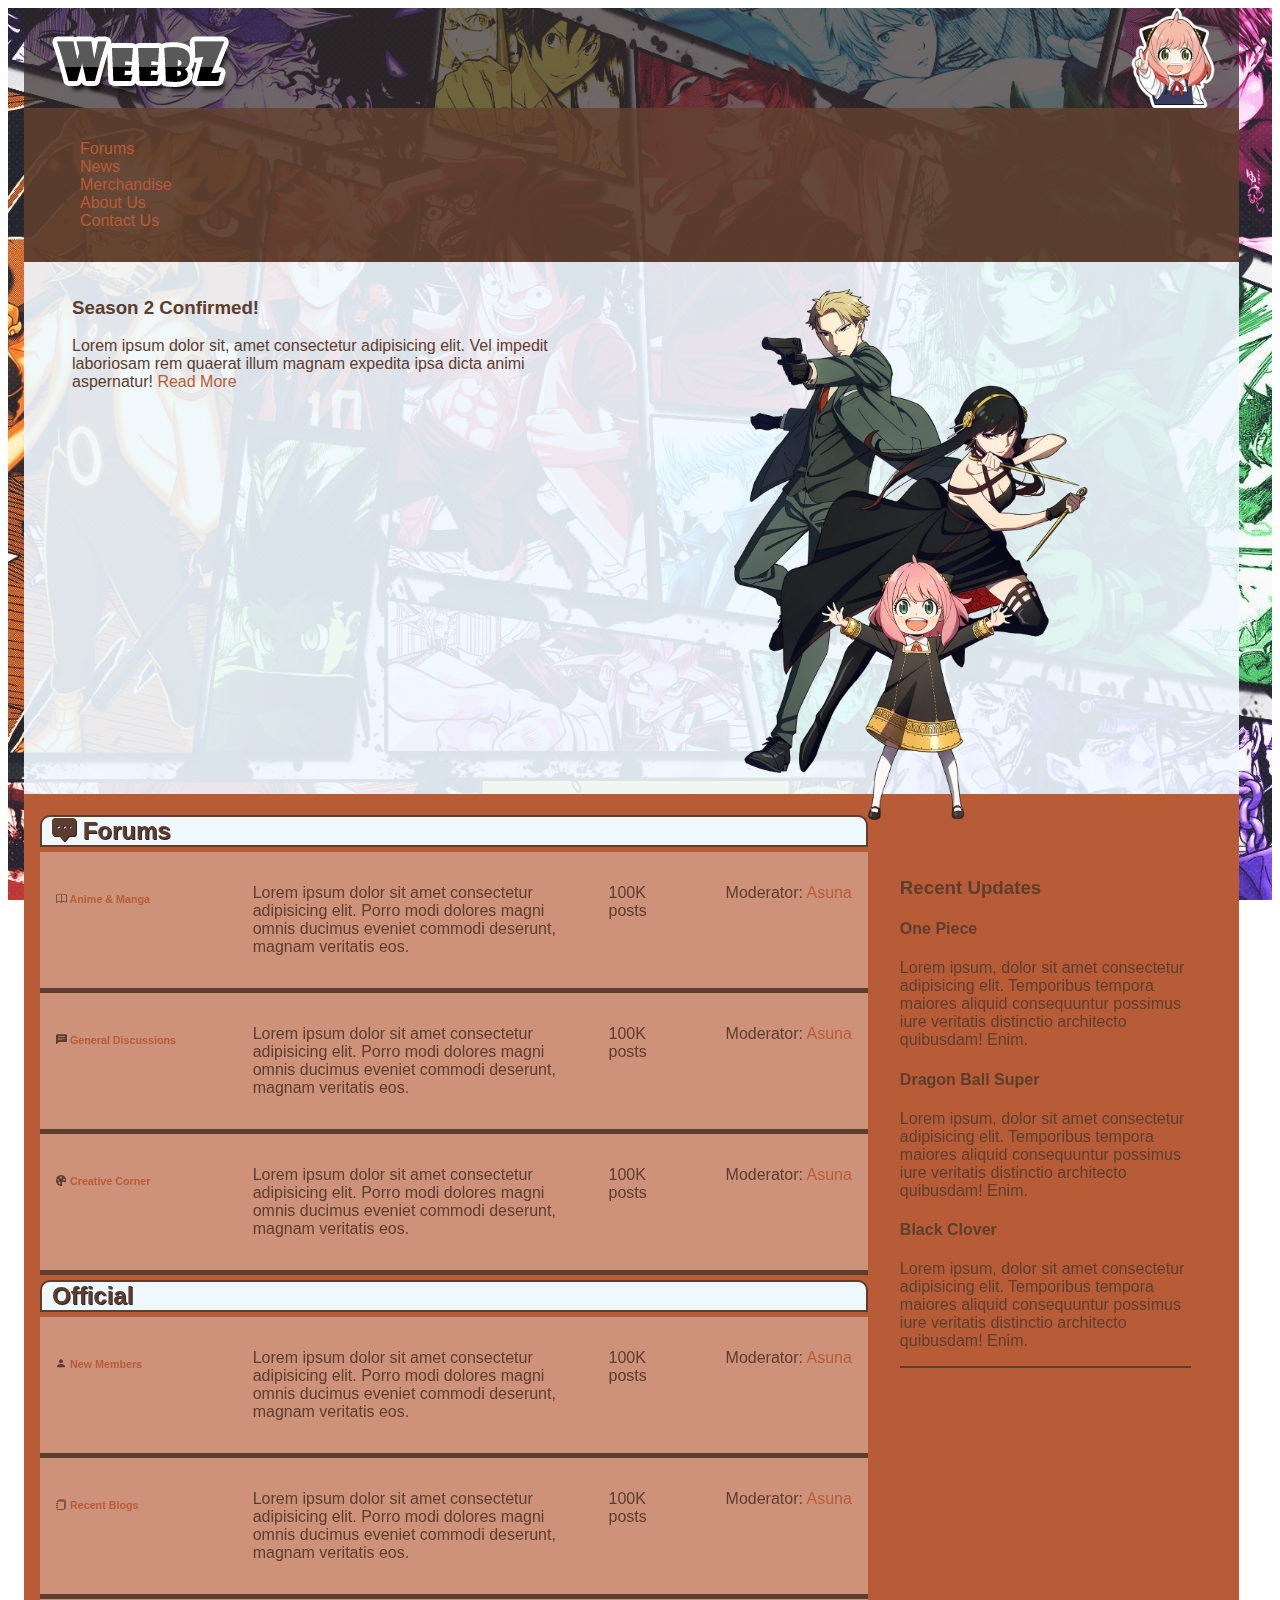
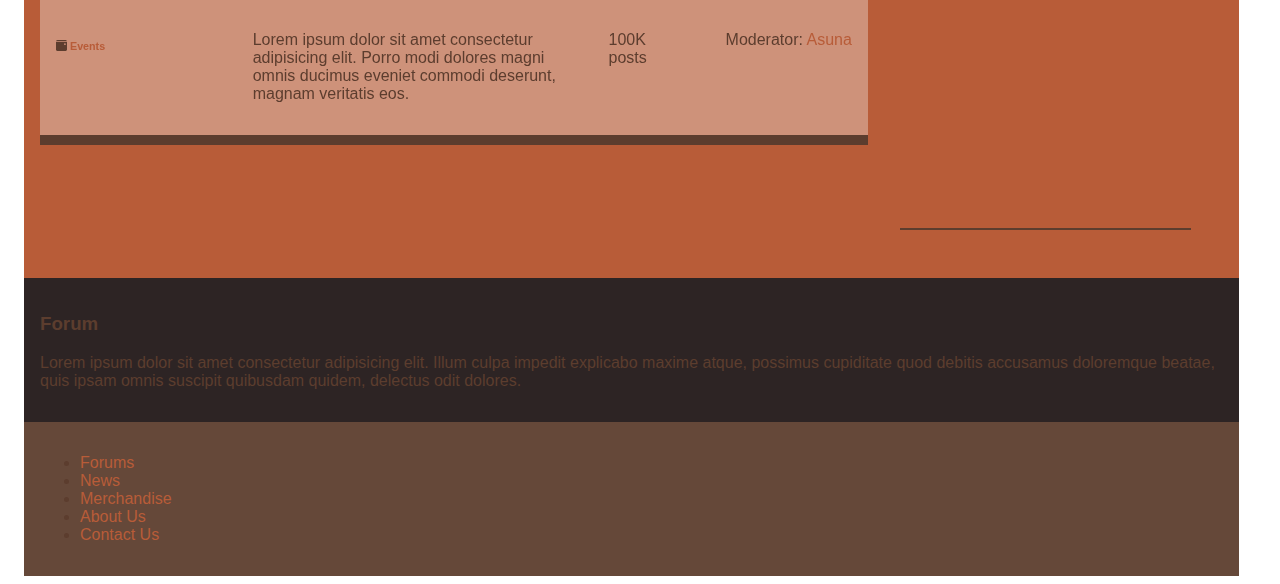
==== index.html @ 16f3bc8b "Added files for project e-magazine" ====
<!DOCTYPE html>
<html lang="en">
  <head>
    <title>Weebz</title>
    <!-- Required meta tags -->
    <meta charset="utf-8" />
    <meta
      name="viewport"
      content="width=device-width, initial-scale=1, shrink-to-fit=no"
    />

    <link rel="stylesheet" href="style.css" />
    <!-- Bootstrap CSS v5.2.0-beta1 -->
    <link
      rel="stylesheet"
      href="https://cdn.jsdelivr.net/npm/bootstrap-icons@1.9.1/font/bootstrap-icons.css"
    />
    <link
      rel="stylesheet"
      href="https://cdn.jsdelivr.net/npm/bootstrap@5.2.0/dist/css/bootstrap.min.css"
      integrity="sha384-gH2yIJqKdNHPEq0n4Mqa/HGKIhSkIHeL5AyhkYV8i59U5AR6csBvApHHNl/vI1Bx"
      crossorigin="anonymous"
    />
  </head>

  <body>
    <div class="f_bg">
      <div class="container">
        <header>
          <img src="images/weebz.png" alt="" />
          <img src="images/anya.png" alt="" id="anya" />
        </header>
        <nav>
          <ul class="list-inline">
            <li class="list-inline-item"><a href="#">Forums</a></li>
            <li class="list-inline-item"><a href="#">News</a></li>
            <li class="list-inline-item"><a href="#">Merchandise</a></li>
            <li class="list-inline-item"><a href="#">About Us</a></li>
            <li class="list-inline-item"><a href="#">Contact Us</a></li>
          </ul>
        </nav>
        <!-- main featured section -->
        <div class="featured">
          <div class="f_blob">
            <h3>Season 2 Confirmed!</h3>
            <p>
              Lorem ipsum dolor sit, amet consectetur adipisicing elit. Vel
              impedit laboriosam rem quaerat illum magnam expedita ipsa dicta
              animi aspernatur! <a href="#">Read More</a>
            </p>
            <iframe
              width="560"
              height="315"
              src="https://www.youtube.com/embed/-kHsAMkJkQE"
              title="SPY x FAMILY Part 2 - Official Trailer"
              frameborder="0"
              allow="accelerometer; autoplay; clipboard-write; encrypted-media; gyroscope; picture-in-picture"
              allowfullscreen
            ></iframe>
          </div>
          <img src="images/spx.png" alt="" />
        </div>
        <div class="content content_f container-fluid">
          <article>
            <div class="c_panel">
              <h2><i class="bi bi-chat-square-dots-fill"></i> Forums</h2>
              <!-- For every posts in content (will be called multiple times)-->
              <div class="c_post">
                <h6>
                  <a href="#"><i class="bi bi-book"></i> Anime & Manga</a>
                </h6>
                <p>
                  Lorem ipsum dolor sit amet consectetur adipisicing elit. Porro
                  modi dolores magni omnis ducimus eveniet commodi deserunt,
                  magnam veritatis eos.
                </p>
                <p>100K posts</p>
                <p>Moderator: <a href="#"> Asuna</a></p>
              </div>
              <div class="c_post">
                <h6>
                  <a href="#"
                    ><i class="bi bi-chat-left-text-fill"></i> General
                    Discussions</a
                  >
                </h6>
                <p>
                  Lorem ipsum dolor sit amet consectetur adipisicing elit. Porro
                  modi dolores magni omnis ducimus eveniet commodi deserunt,
                  magnam veritatis eos.
                </p>
                <p>100K posts</p>
                <p>Moderator: <a href="#"> Asuna</a></p>
              </div>
              <div class="c_post">
                <h6>
                  <a href="#"
                    ><i class="bi bi-palette-fill"></i> Creative Corner</a
                  >
                </h6>
                <p>
                  Lorem ipsum dolor sit amet consectetur adipisicing elit. Porro
                  modi dolores magni omnis ducimus eveniet commodi deserunt,
                  magnam veritatis eos.
                </p>
                <p>100K posts</p>
                <p>Moderator: <a href="#"> Asuna</a></p>
              </div>
              <h2>Official</h2>
              <div class="c_post">
                <h6>
                  <a href="#"><i class="bi bi-person-fill"></i> New Members</a>
                </h6>
                <p>
                  Lorem ipsum dolor sit amet consectetur adipisicing elit. Porro
                  modi dolores magni omnis ducimus eveniet commodi deserunt,
                  magnam veritatis eos.
                </p>
                <p>100K posts</p>
                <p>Moderator: <a href="#"> Asuna</a></p>
              </div>
              <div class="c_post">
                <h6>
                  <a href="#"><i class="bi bi-journals"></i> Recent Blogs</a>
                </h6>
                <p>
                  Lorem ipsum dolor sit amet consectetur adipisicing elit. Porro
                  modi dolores magni omnis ducimus eveniet commodi deserunt,
                  magnam veritatis eos.
                </p>
                <p>100K posts</p>
                <p>Moderator: <a href="#"> Asuna</a></p>
              </div>
              <div class="c_post">
                <h6>
                  <a href="#"
                    ><i class="bi bi-calendar3-event-fill"></i> Events</a
                  >
                </h6>
                <p>
                  Lorem ipsum dolor sit amet consectetur adipisicing elit. Porro
                  modi dolores magni omnis ducimus eveniet commodi deserunt,
                  magnam veritatis eos.
                </p>
                <p>100K posts</p>
                <p>Moderator: <a href="#"> Asuna</a></p>
              </div>
              <!-- end of post -->
              <!-- *************************************************************** -->
            </div>
          </article>

          <aside>
            <!-- start of side posts -->
            <div class="s_post">
              <h3>Recent Updates</h3>
              <h4>One Piece</h4>
              <p>
                Lorem ipsum, dolor sit amet consectetur adipisicing elit.
                Temporibus tempora maiores aliquid consequuntur possimus iure
                veritatis distinctio architecto quibusdam! Enim.
              </p>
              <h4>Dragon Ball Super</h4>
              <p>
                Lorem ipsum, dolor sit amet consectetur adipisicing elit.
                Temporibus tempora maiores aliquid consequuntur possimus iure
                veritatis distinctio architecto quibusdam! Enim.
              </p>
              <h4>Black Clover</h4>
              <p>
                Lorem ipsum, dolor sit amet consectetur adipisicing elit.
                Temporibus tempora maiores aliquid consequuntur possimus iure
                veritatis distinctio architecto quibusdam! Enim.
              </p>
            </div>
            <div class="s_post">
              <iframe
                width="320"
                height="440"
                src="https://www.youtube.com/embed/xs-t6lGMdXU"
                title="Dragon Ball Super: Super Hero - Official Final Trailer (English Sub CC)"
                frameborder="0"
                allow="accelerometer; autoplay; clipboard-write; encrypted-media; gyroscope; picture-in-picture"
                allowfullscreen
              ></iframe>
            </div>
            <!-- end of side posts -->
          </aside>
        </div>
        <!-- end of main content -->
        <footer>
          <h3>Forum</h3>
          <p>
            Lorem ipsum dolor sit amet consectetur adipisicing elit. Illum culpa
            impedit explicabo maxime atque, possimus cupiditate quod debitis
            accusamus doloremque beatae, quis ipsam omnis suscipit quibusdam
            quidem, delectus odit dolores.
          </p>
        </footer>
        <nav>
          <ul class="list-inline">
            <li class="list-inline-item"><a href="#">Forums</a></li>
            <li class="list-inline-item"><a href="#">News</a></li>
            <li class="list-inline-item"><a href="#">Merchandise</a></li>
            <li class="list-inline-item"><a href="#">About Us</a></li>
            <li class="list-inline-item"><a href="#">Contact Us</a></li>
          </ul>
        </nav>
      </div>

      <!-- Bootstrap JavaScript Libraries -->
      <script
        src="https://cdn.jsdelivr.net/npm/@popperjs/core@2.11.5/dist/umd/popper.min.js"
        integrity="sha384-Xe+8cL9oJa6tN/veChSP7q+mnSPaj5Bcu9mPX5F5xIGE0DVittaqT5lorf0EI7Vk"
        crossorigin="anonymous"
      ></script>

      <script
        src="https://cdn.jsdelivr.net/npm/bootstrap@5.2.0/dist/js/bootstrap.min.js"
        integrity="sha384-ODmDIVzN+pFdexxHEHFBQH3/9/vQ9uori45z4JjnFsRydbmQbmL5t1tQ0culUzyK"
        crossorigin="anonymous"
      ></script>
    </div>
  </body>
</html>
---- style.css ----
* {
  font-family: "Segoe UI", Tahoma, Geneva, Verdana, sans-serif;
  color: #5c3d2e;
}
.f_bg {
  background-image: url(images/shounen.jpg);
  background-repeat: no-repeat;
  background-size: cover;
  background-attachment: fixed;
  display: grid;
  grid-template-columns: auto 1fr 5%;
}
.container {
  grid-column: 2/3;
  height: 100%;
  width: auto;
  margin: 0 1em;
}

header {
  background-color: #2d2424af;
  padding: 0 1em;
  display: flex;
  flex-direction: row;
  justify-content: space-between;
}
#anya {
  height: 100px;
  width: 100px;
}
nav {
  background-color: #5c3d2ef1;
  padding: 1em;
  justify-content: center;
}

.content {
  background-color: #b85c38;
  display: grid;
}
/* center container styling for featured page */
.featured {
  height: 500px;
  display: grid;
  grid-template-columns: 50% 1fr;
  padding: 1em;
  background-color: rgba(240, 248, 255, 0.9);
}
.featured > img {
  height: 550px;
  width: auto;
  padding: 0 6em;
}
.f_blob {
  padding: 0 2em;
}
.content_f {
  grid-template-columns: 70% 1fr;
  padding: 1em;
}
.c_panel {
  display: grid;
  border-bottom: 5px solid #5c3d2e;
}

.c_panel > h2 {
  background-color: aliceblue;
  padding: 0 10px;
  text-shadow: 1px 1px #2d2424;
  margin: 5px 0;
  border: 2px solid;
  border-radius: 10px 10px 0 0;
}

.c_post {
  background-color: rgba(247, 247, 247, 0.349);
  display: grid;
  grid-template-columns: 20% 40% 10% auto;
  justify-content: space-between;
  padding: 1em;
  border-bottom: 5px solid #5c3d2e;
}
a:link {
  text-decoration: none;
  color: #b85c38;
}
a:active {
  text-decoration: none;
  color: #b85c38;
}
a:hover {
  text-decoration: none;
  color: #b85c38;
}
a:visited {
  text-decoration: none;
  color: #b85c38;
}

aside {
  padding: 2em;
  display: grid;
}
.s_post {
  padding-top: 1em;
  border-bottom: 2px solid;
  overflow: auto;
}
footer {
  background-color: #2d2424;
  padding: 1em;
  color: white;
}
/* page1 specific */
.p_sort {
  padding: 5px;
  background-color: rgba(240, 255, 255, 0.87);
  height: 40px;
}
.content_n {
  grid-template-columns: 70% 1fr;
  padding: 1em;
  grid-template-rows: repeat(5, auto);
  display: grid;
  grid-auto-flow: row;
}
.n_post {
  grid-template-columns: 20% auto;
  grid-template-rows: repeat(2, auto);
  display: grid;
  grid-row: auto;
  padding: 1em;
  border-top: 2px solid;

  justify-items: flex-start;
}
.n_post > h4 {
  grid-column: 2/5;
}
.n_post > img {
  height: 100px;
  width: 100px;
  margin: 0 1em;
  grid-row: 1/3;
}
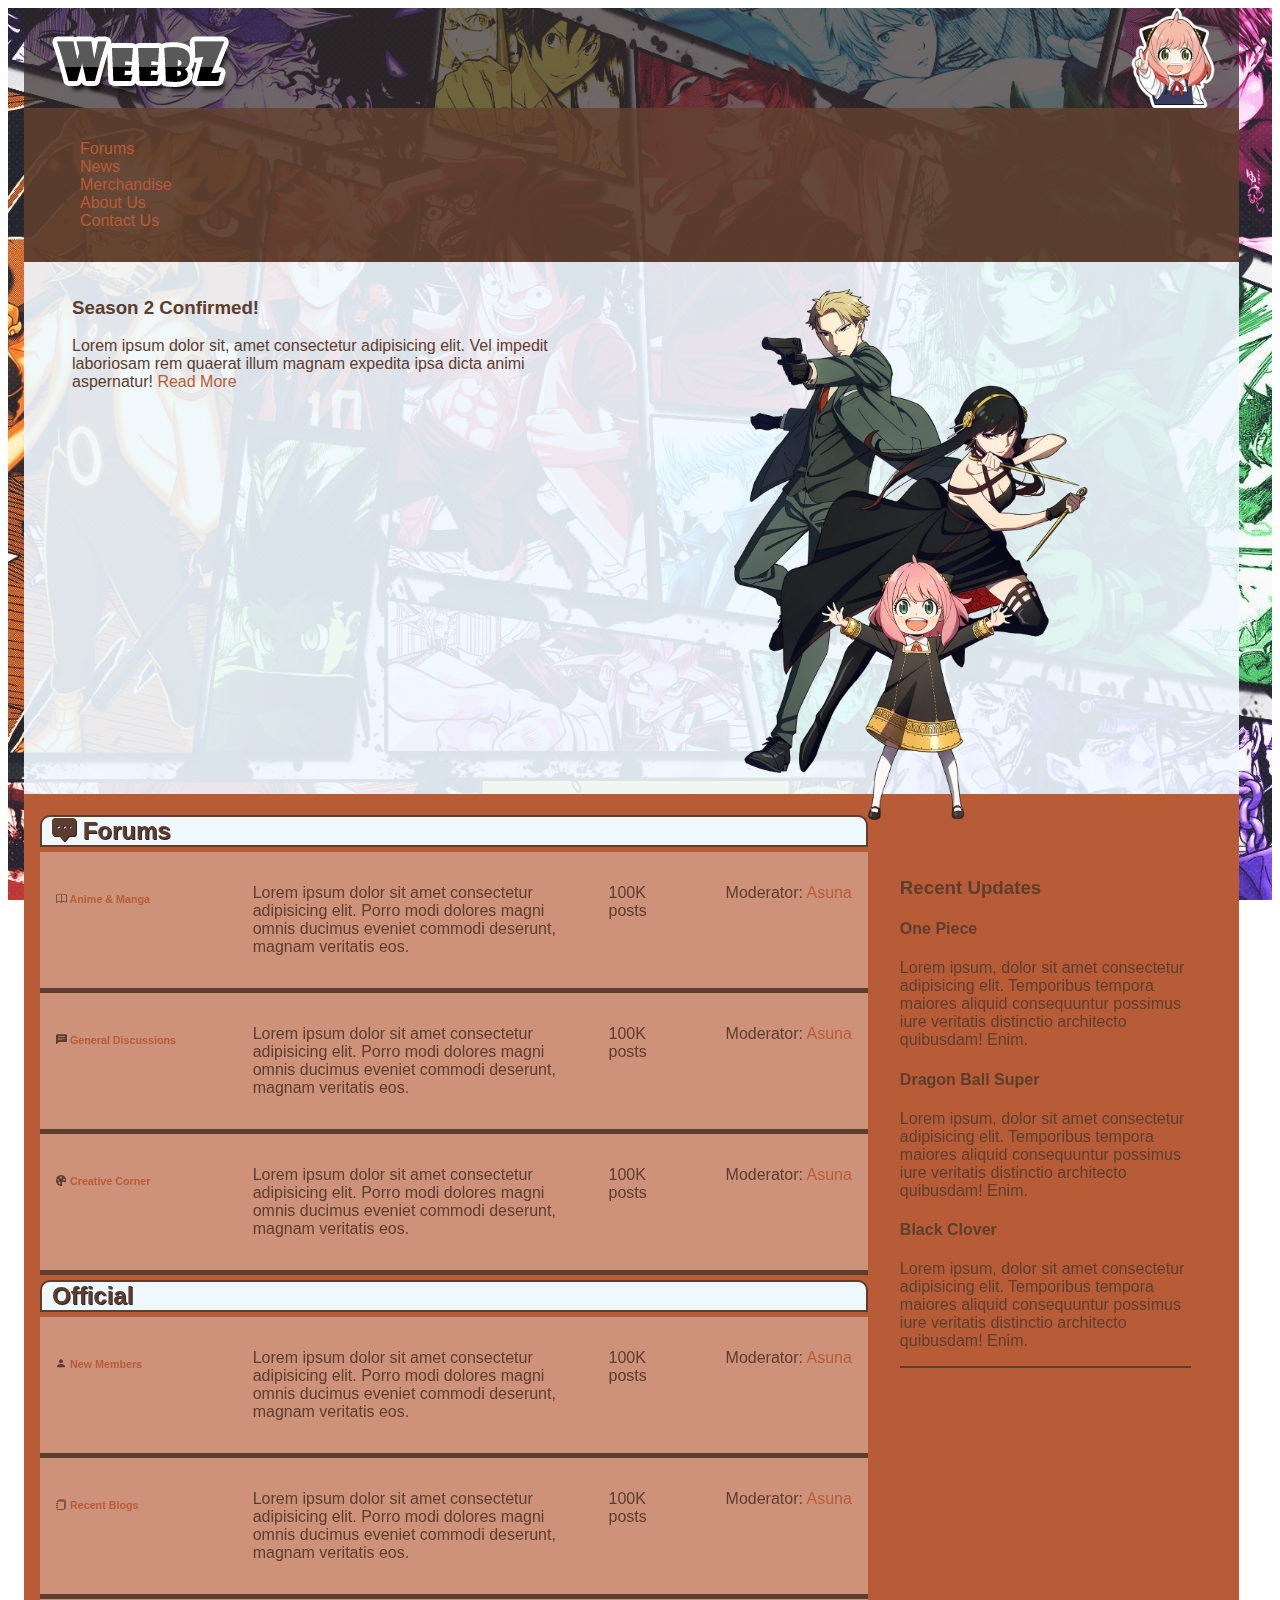
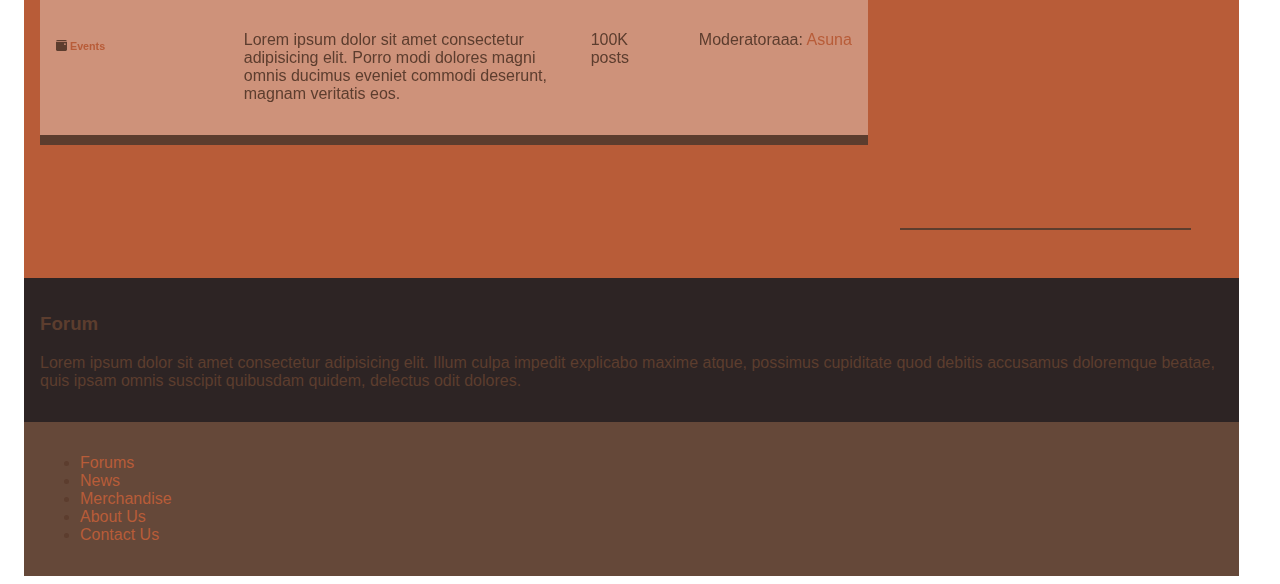
==== commit ce44e8b9: "git" ====
--- a/index.html
+++ b/index.html
@@ -143,7 +143,7 @@
                   magnam veritatis eos.
                 </p>
                 <p>100K posts</p>
-                <p>Moderator: <a href="#"> Asuna</a></p>
+                <p>Moderatoraaa: <a href="#"> Asuna</a></p>
               </div>
               <!-- end of post -->
               <!-- *************************************************************** -->
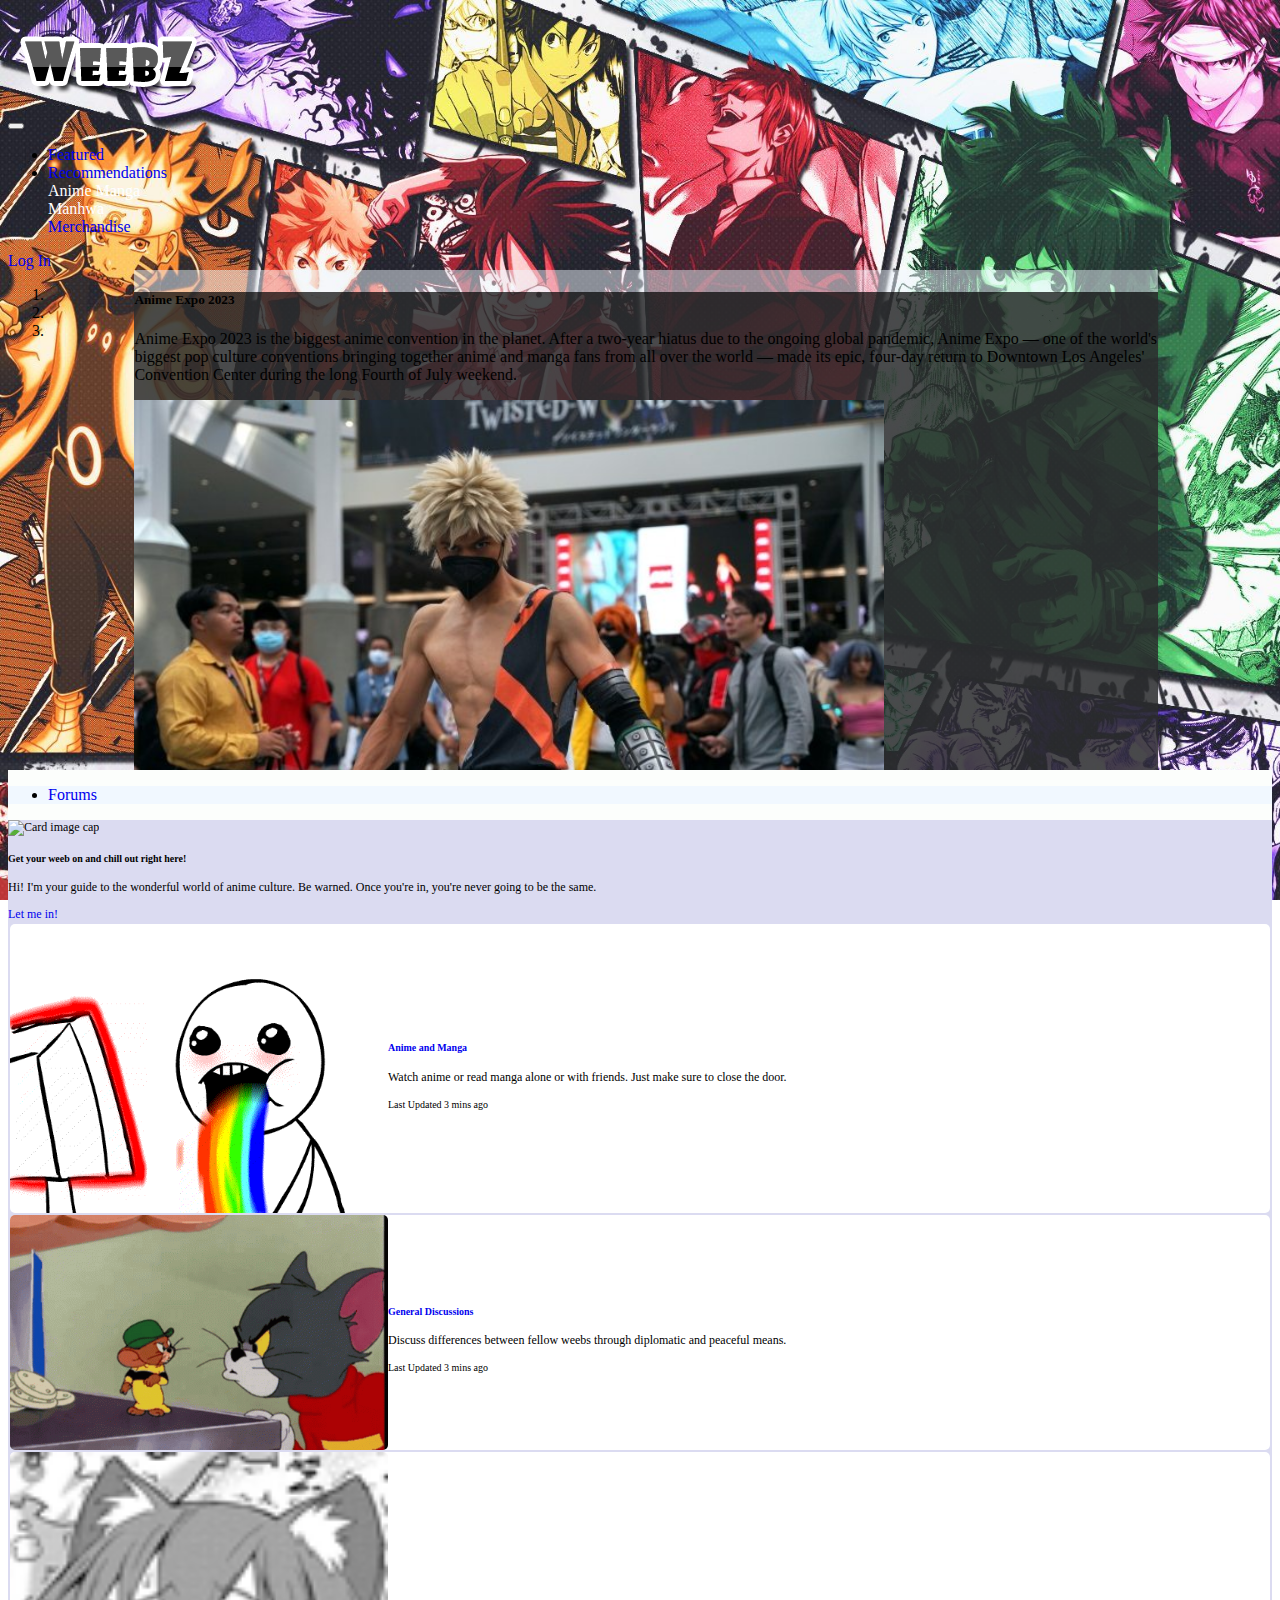
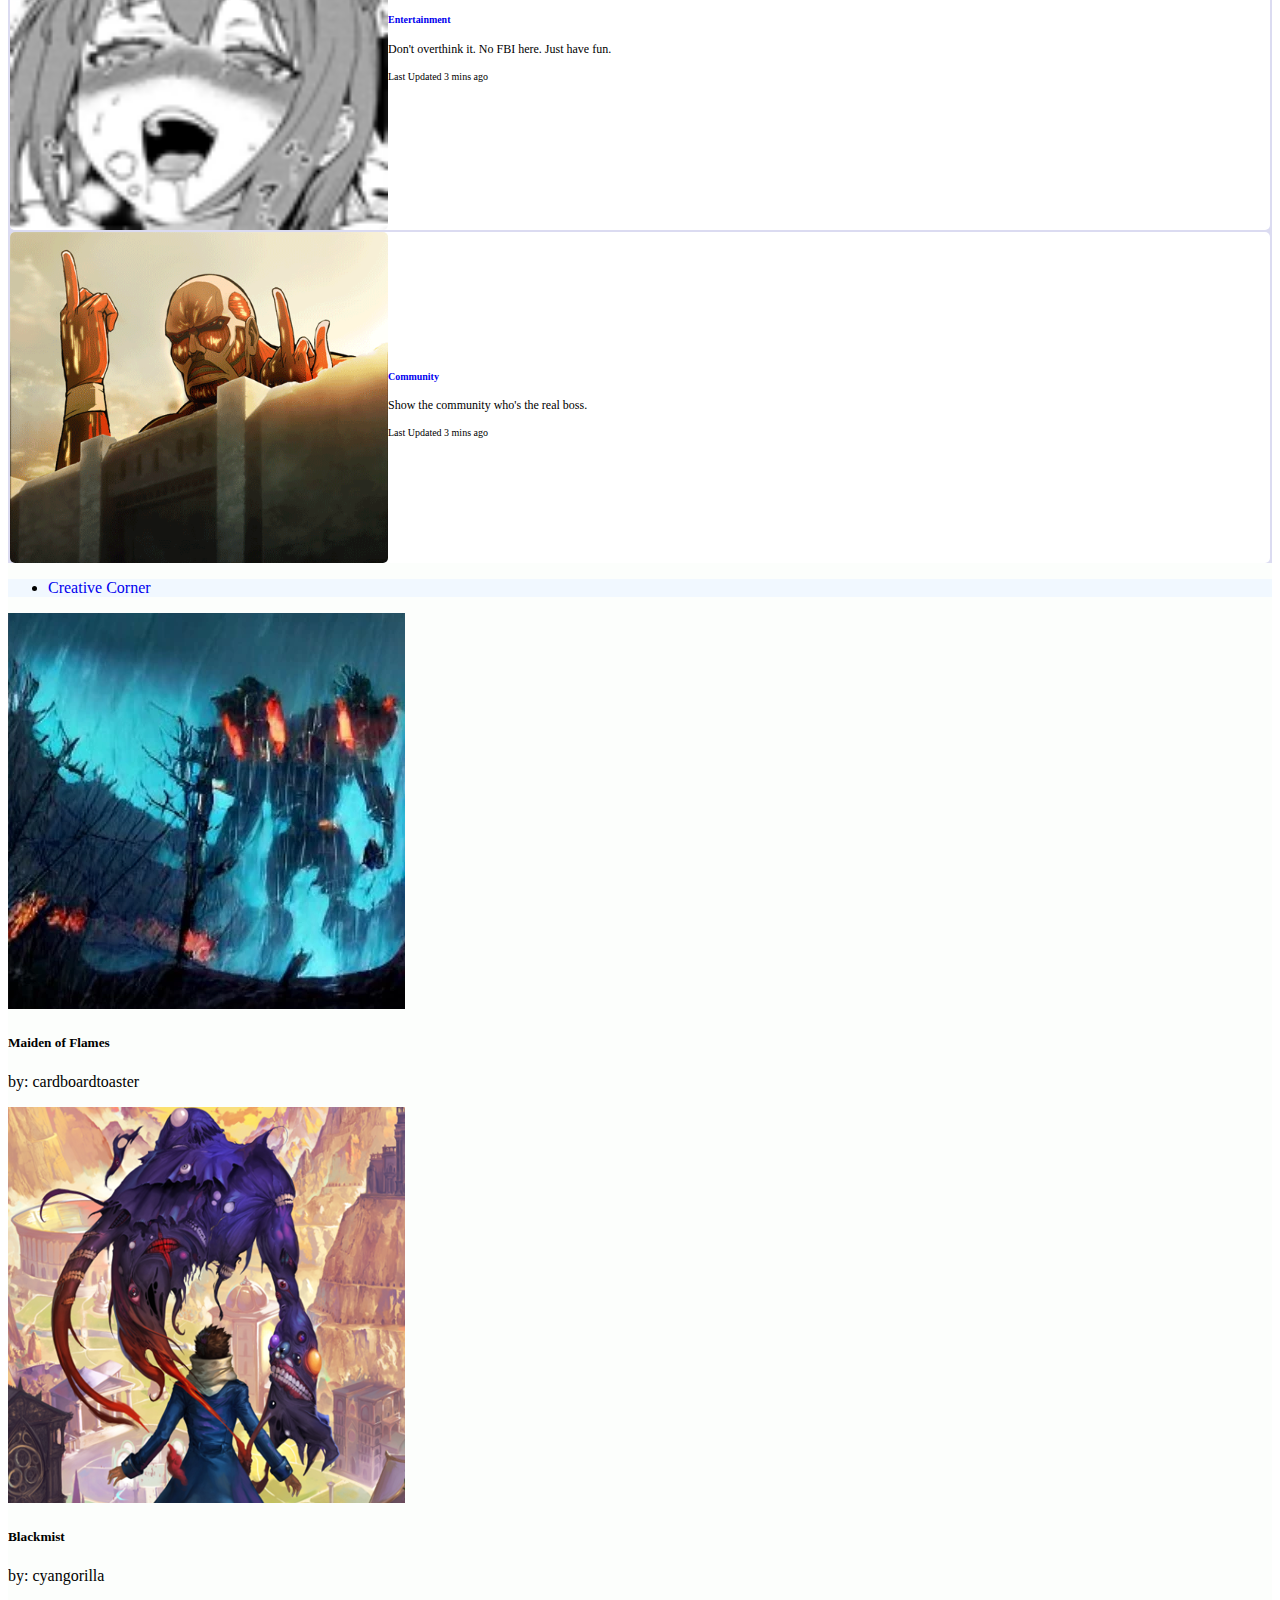
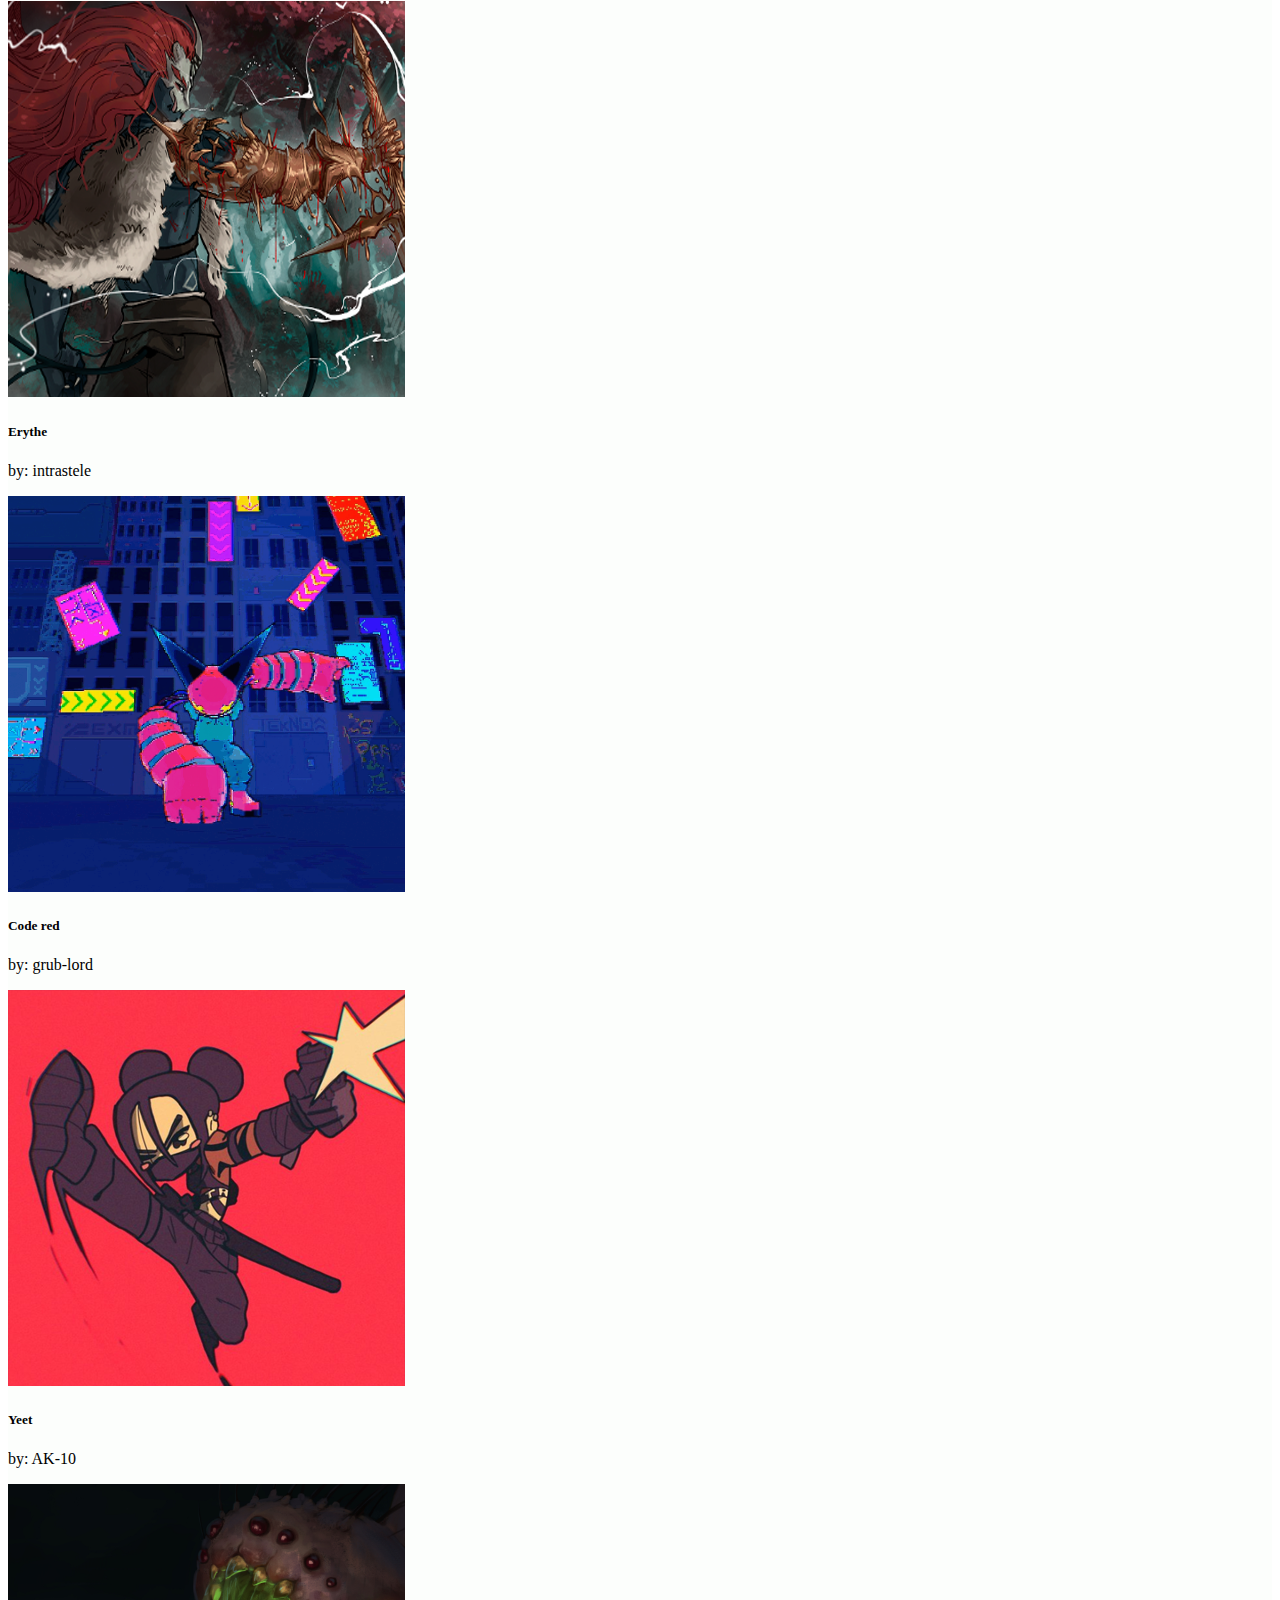
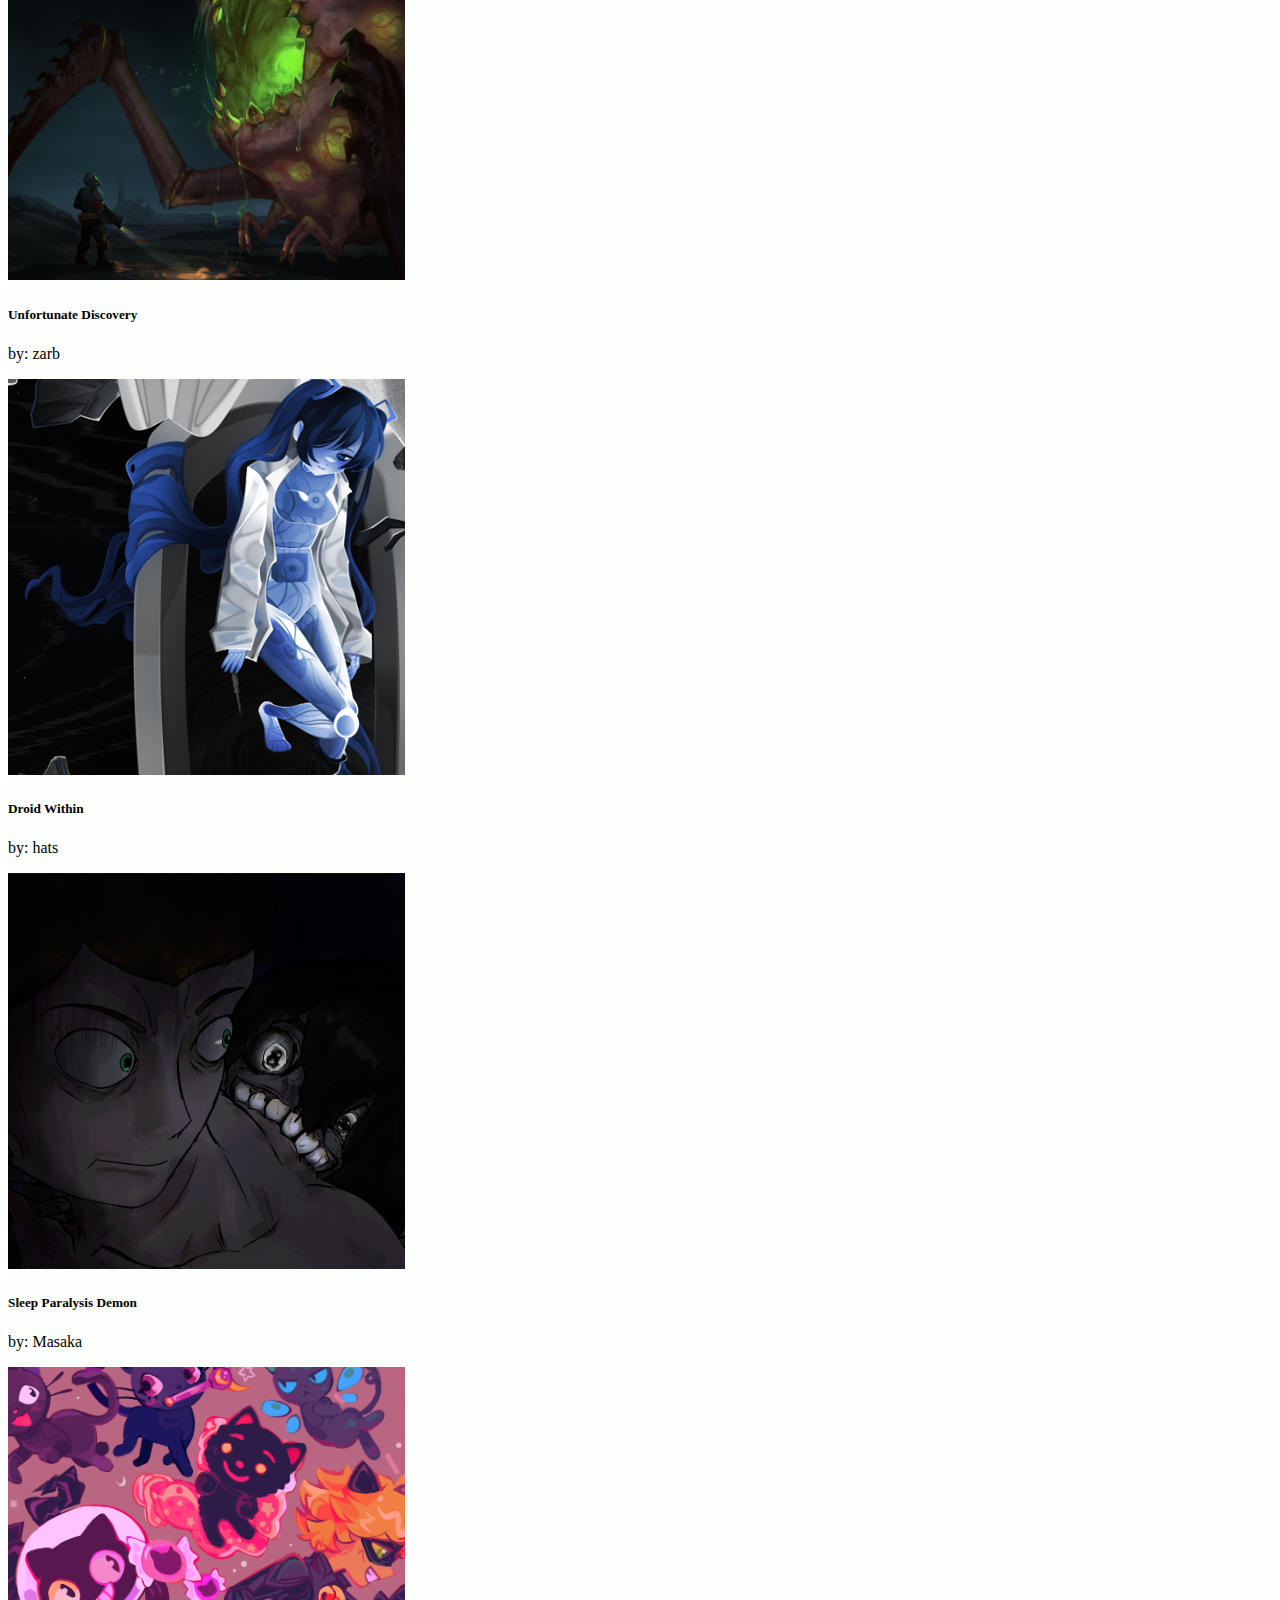
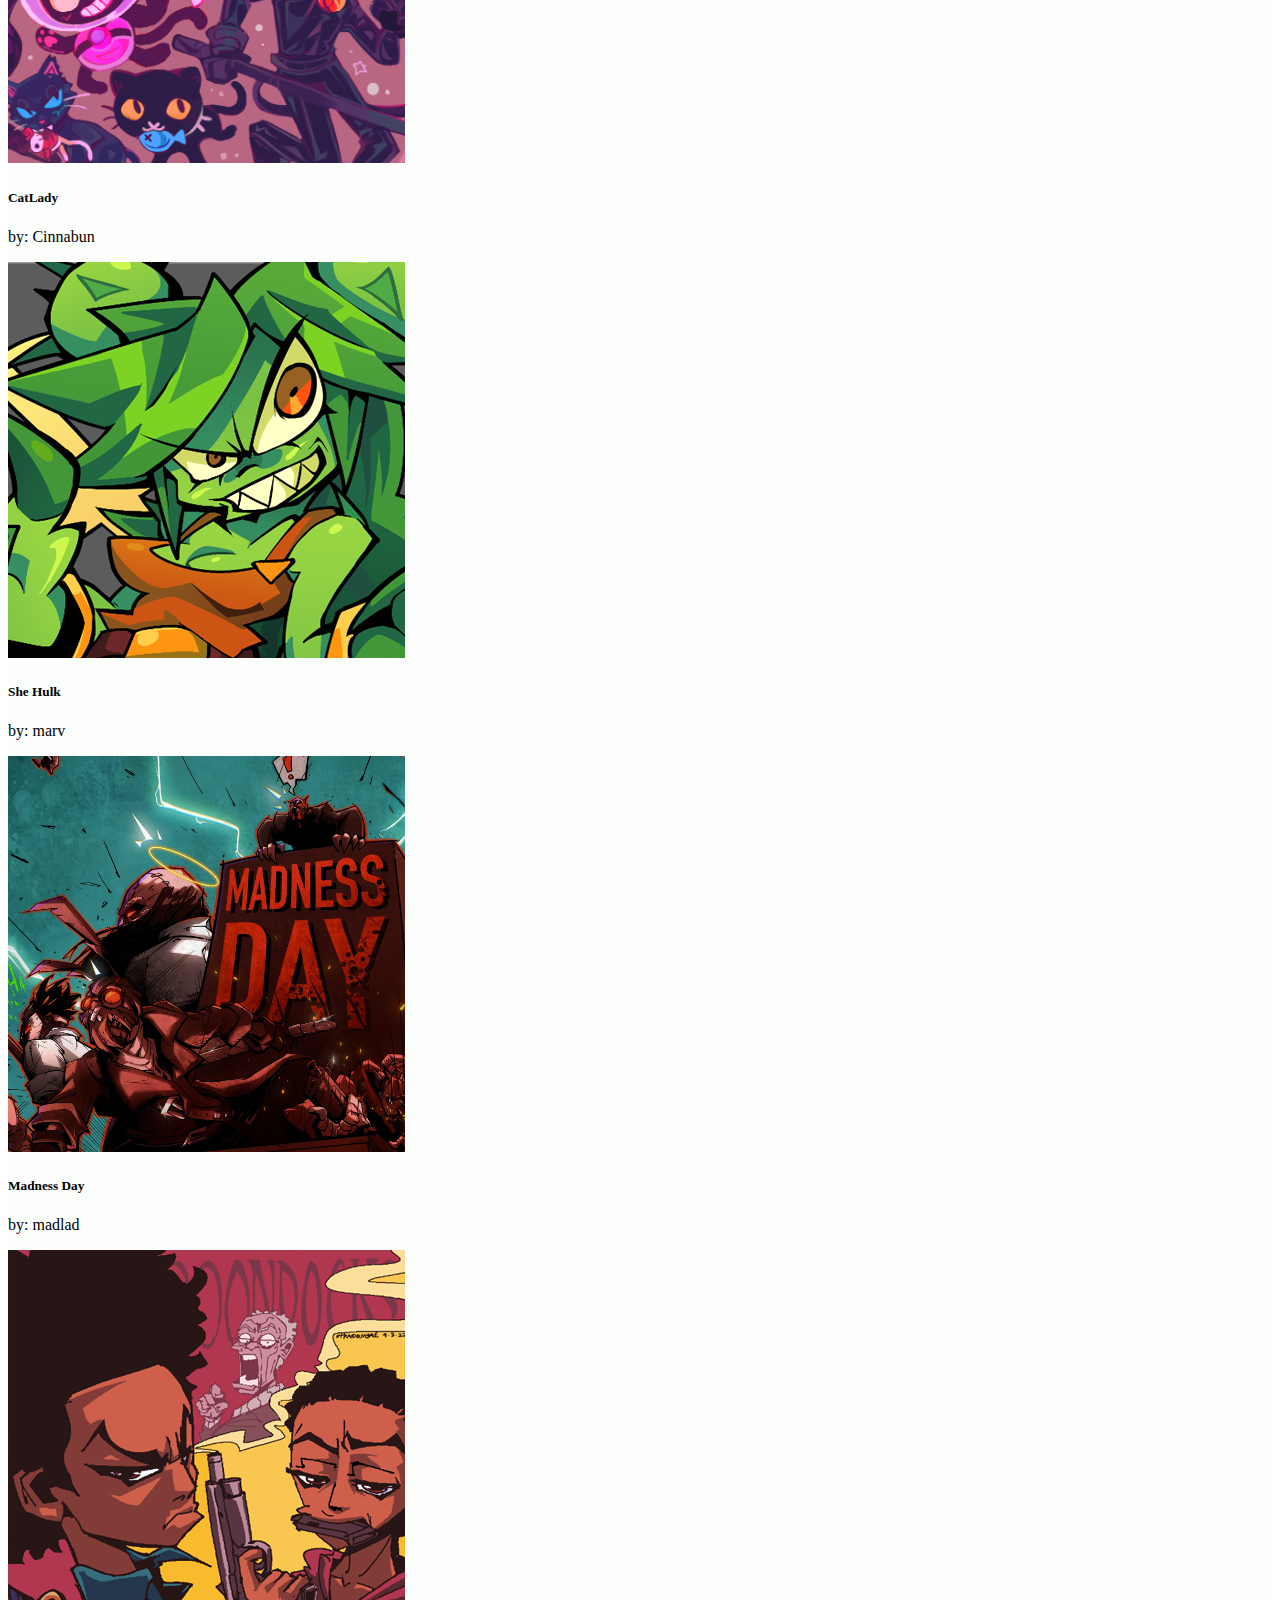
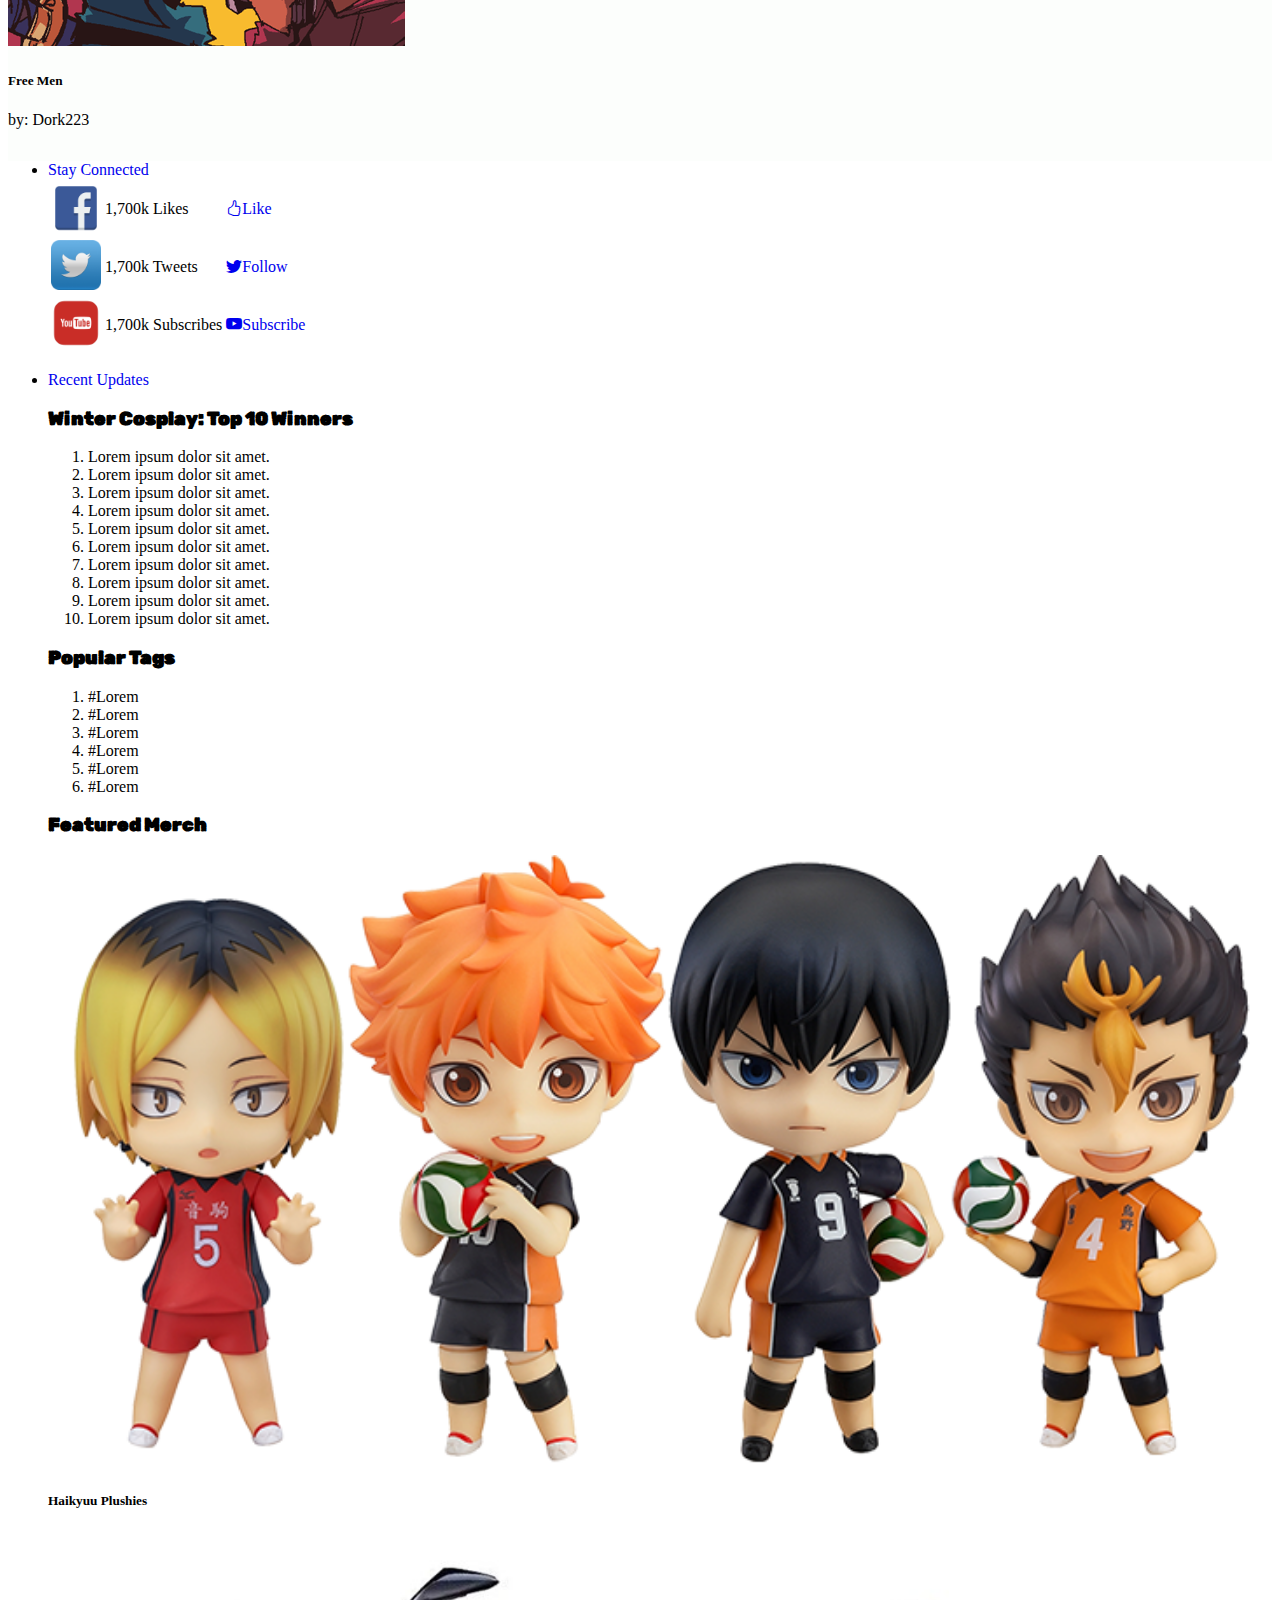
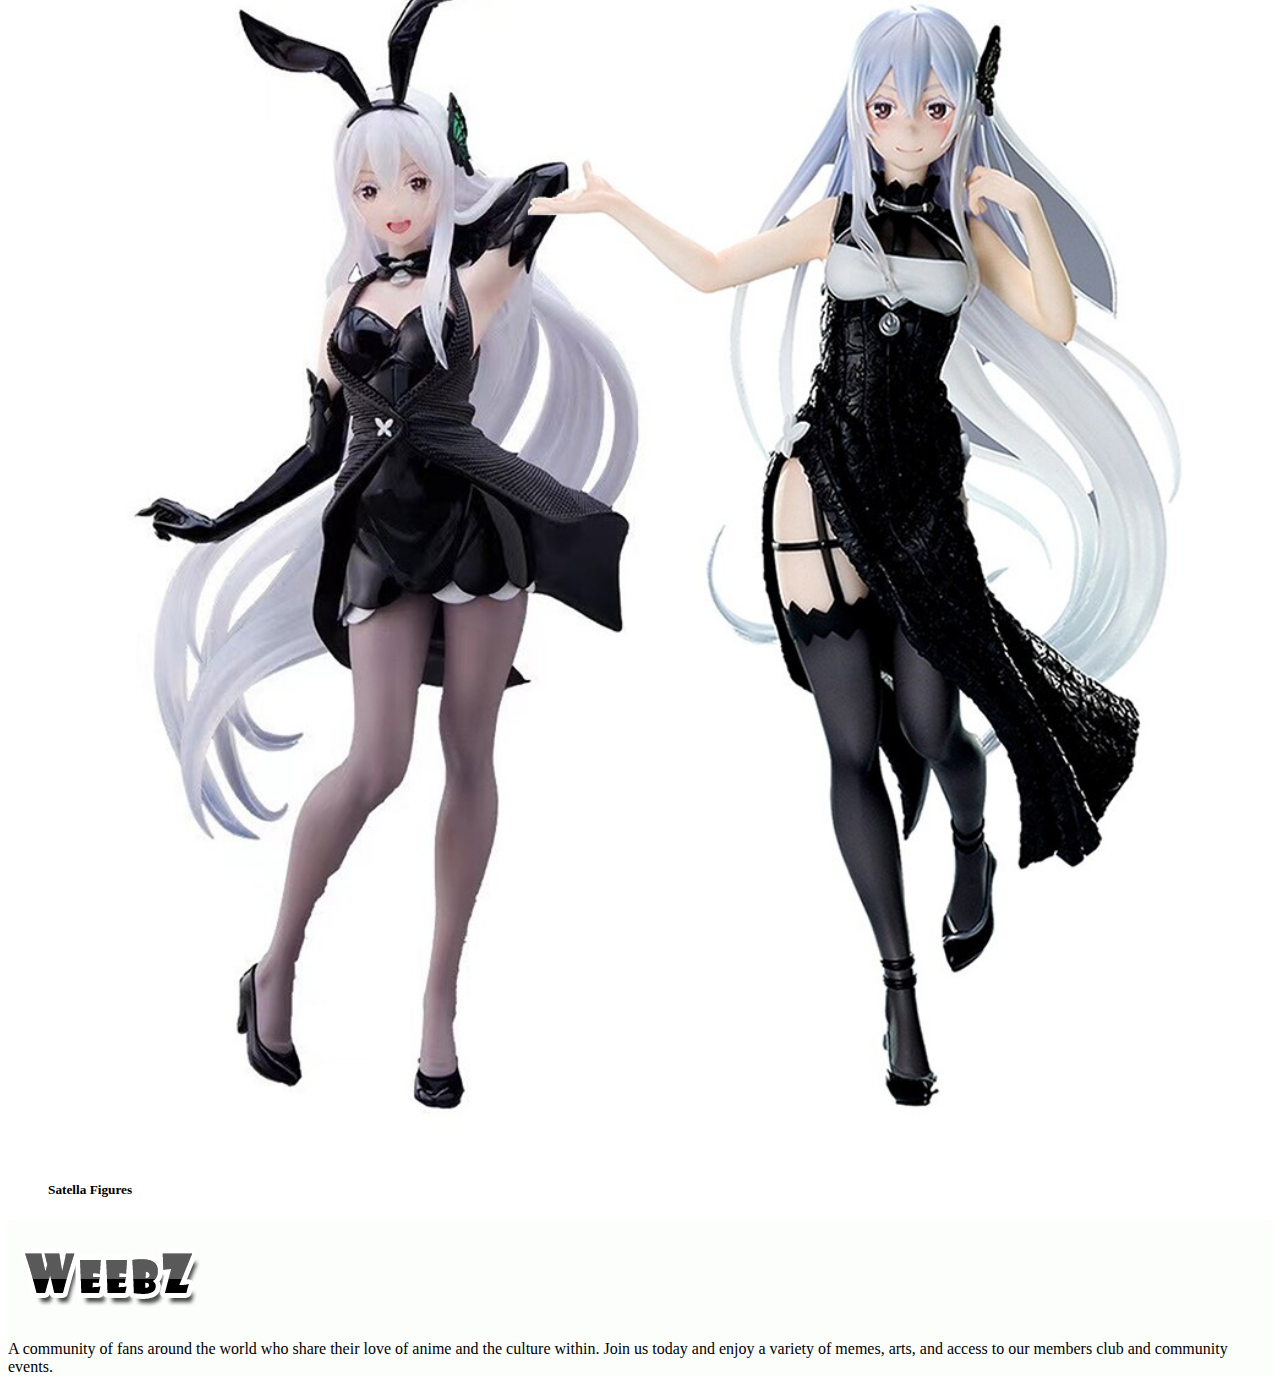
==== commit d244dbbb: "Finalizing miniproject1" ====
--- a/index.html
+++ b/index.html
@@ -8,8 +8,8 @@
       name="viewport"
       content="width=device-width, initial-scale=1, shrink-to-fit=no"
     />
-
     <link rel="stylesheet" href="style.css" />
+
     <!-- Bootstrap CSS v5.2.0-beta1 -->
     <link
       rel="stylesheet"
@@ -24,202 +24,578 @@
   </head>
 
   <body>
-    <div class="f_bg">
-      <div class="container">
-        <header>
-          <img src="images/weebz.png" alt="" />
-          <img src="images/anya.png" alt="" id="anya" />
-        </header>
-        <nav>
-          <ul class="list-inline">
-            <li class="list-inline-item"><a href="#">Forums</a></li>
-            <li class="list-inline-item"><a href="#">News</a></li>
-            <li class="list-inline-item"><a href="#">Merchandise</a></li>
-            <li class="list-inline-item"><a href="#">About Us</a></li>
-            <li class="list-inline-item"><a href="#">Contact Us</a></li>
+    <header>
+      <img src="images/weebz.png" alt="" />
+    </header>
+    <nav class="navbar sticky-top navbar-expand-md navbar-dark bg-dark">
+      <div class="container-fluid">
+        <button
+          type="button"
+          class="navbar-toggler collapsed"
+          data-bs-toggle="collapse"
+          data-bs-target="#navbar_collapse"
+        >
+          <span class="navbar-toggler-icon"></span>
+        </button>
+        <div class="navbar-collapse collapse" id="navbar_collapse">
+          <ul class="navbar-nav">
+            <li class="nav-item active">
+              <a href="index.html" class="nav-link active">Featured</a>
+            </li>
+            <li class="nav-item dropdown">
+              <a
+                href="#"
+                class="nav-link dropdown-toggle"
+                id="navbarDropdown"
+                data-bs-toggle="dropdown"
+                role="button"
+                aria-haspopup="true"
+                aria-expanded="true"
+                >Recommendations</a
+              >
+              <div
+                class="dropdown-menu bg-dark"
+                aria-labelledby="navbarDropdown"
+              >
+                <a href="anime.html" class="dropdown-item">Anime</a>
+                <a href="manga.html" class="dropdown-item">Manga</a>
+                <div class="dropdown-divider"></div>
+                <a href="#" class="dropdown-item">Manhwa</a>
+              </div>
+            </li>
+
+            <a href="merch.html" class="nav-item nav-link">Merchandise</a>
           </ul>
-        </nav>
-        <!-- main featured section -->
-        <div class="featured">
-          <div class="f_blob">
-            <h3>Season 2 Confirmed!</h3>
-            <p>
-              Lorem ipsum dolor sit, amet consectetur adipisicing elit. Vel
-              impedit laboriosam rem quaerat illum magnam expedita ipsa dicta
-              animi aspernatur! <a href="#">Read More</a>
-            </p>
-            <iframe
-              width="560"
-              height="315"
-              src="https://www.youtube.com/embed/-kHsAMkJkQE"
-              title="SPY x FAMILY Part 2 - Official Trailer"
-              frameborder="0"
-              allow="accelerometer; autoplay; clipboard-write; encrypted-media; gyroscope; picture-in-picture"
-              allowfullscreen
-            ></iframe>
-          </div>
-          <img src="images/spx.png" alt="" />
+
+          <div class="navbar-nav ms-auto mx-5">
+            <a href="login.html" class="nav-item nav-link">Log In</a>
+          </div>
         </div>
-        <div class="content content_f container-fluid">
-          <article>
-            <div class="c_panel">
-              <h2><i class="bi bi-chat-square-dots-fill"></i> Forums</h2>
-              <!-- For every posts in content (will be called multiple times)-->
-              <div class="c_post">
-                <h6>
-                  <a href="#"><i class="bi bi-book"></i> Anime & Manga</a>
-                </h6>
-                <p>
-                  Lorem ipsum dolor sit amet consectetur adipisicing elit. Porro
-                  modi dolores magni omnis ducimus eveniet commodi deserunt,
-                  magnam veritatis eos.
+      </div>
+    </nav>
+    <main>
+      <!-- This should be the carousel -->
+      <div
+        class="carousel slide carousel-light main-contain"
+        data-bs-ride="carousel"
+        id="featured_carousel"
+      >
+        <ol class="carousel-indicators">
+          <li
+            data-bs-target="#featured_carousel"
+            data-bs-slide-to="0"
+            class="active"
+          ></li>
+          <li data-bs-target="#featured_carousel" data-bs-slide-to="1"></li>
+          <li data-bs-target="#featured_carousel" data-bs-slide-to="2"></li>
+        </ol>
+        <div class="carousel-inner text-white f_c">
+          <div class="carousel-item active c_item">
+            <div class="row">
+              <div class="col-md-6 p-4">
+                <div class="m-3">
+                  <h5>Anime Expo 2023</h5>
+                  <p>
+                    Anime Expo 2023 is the biggest anime convention in the
+                    planet. After a two-year hiatus due to the ongoing global
+                    pandemic, Anime Expo — one of the world's biggest pop
+                    culture conventions bringing together anime and manga fans
+                    from all over the world — made its epic, four-day return to
+                    Downtown Los Angeles' Convention Center during the long
+                    Fourth of July weekend.
+                  </p>
+                </div>
+              </div>
+              <div class="col-md-6">
+                <img
+                  src="images/animeexpo.jpg"
+                  alt=""
+                  class="c_icon justify-content-center"
+                />
+              </div>
+            </div>
+          </div>
+          <div class="carousel-item c_item">
+            <div class="row">
+              <div class="col-md-6">
+                <div class="m-5">
+                  <h5>Top 5 Best Waifu of 2022</h5>
+                  <p>
+                    We'll also talk about why you should watch these anime.
+                    Waifu is a term that every anime fan knows about. Whether
+                    you are an Otaku or a Weeb, you will most definitely have a
+                    waifu at this point. Every anime fan has one, and he is only
+                    devoted to that particular character.
+                  </p>
+                  <ol>
+                    <li>My Dress-up Darling - Marin Kitagawa</li>
+                    <li>Spy X Family - Yor Forger</li>
+                    <li>Re:Zero - Starting Life from Another World - Rem</li>
+                    <li>Komi Can't Communicate Season 2 - Shouko Komi</li>
+                    <li>Kaguya-sama: Love is War - Shinomiya Kaguya</li>
+                  </ol>
+                </div>
+              </div>
+              <div class="col-md-6">
+                <img src="images/marin.png" alt="" class="c_icon" />
+              </div>
+            </div>
+          </div>
+          <div class="carousel-item c_item">
+            <div class="row">
+              <div class="col-md-6 p-4">
+                <div class="m-3">
+                  <h5>Highly Anticipated Movies/Arcs</h5>
+                  <ul>
+                    <li>One Piece Red</li>
+                    <li>Dragon Ball Super: Super Hero</li>
+                    <li>One Punch Man Season 3</li>
+                    <li>My Hero Academia</li>
+                    <li>My Hero Academia</li>
+                  </ul>
+                  <p>
+                    Lorem ipsum dolor sit, amet consectetur adipisicing elit.
+                    Laboriosam qui alias sint magni deserunt doloremque unde
+                    assumenda? Natus ducimus necessitatibus magnam nesciunt aut
+                    voluptas dicta quo praesentium reprehenderit corporis?
+                  </p>
+                </div>
+              </div>
+              <div class="col-md-6">
+                <img
+                  src="images/saitama.png"
+                  alt=""
+                  class="c_icon align-self-end"
+                />
+              </div>
+            </div>
+          </div>
+        </div>
+        <a
+          href="#featured_carousel"
+          class="carousel-control-prev"
+          data-bs-slide="prev"
+        >
+          <span class="carousel-control-prev-icon bg-dark"></span>
+        </a>
+        <a
+          href="#featured_carousel"
+          class="carousel-control-next"
+          data-bs-slide="next"
+        >
+          <span class="carousel-control-next-icon bg-dark"></span>
+        </a>
+      </div>
+
+      <!-- end of carousel -->
+
+      <!-- this is the container for both main content and sidebar -->
+
+      <div class="row p-0 m-0" style="background-color: #fcfefc">
+        <article class="col-md-9 p-0" style="overflow: hidden">
+          <div class="row-col-md-2 n-1-1">
+            <ul class="nav nav-tabs px-3">
+              <li class="nav-item">
+                <a
+                  class="nav-link active bg-warning text-white"
+                  aria-current="page"
+                  href="#"
+                  >Forums</a
+                >
+              </li>
+            </ul>
+          </div>
+          <div
+            class="row px-3"
+            style="background-color: rgba(215, 215, 240, 0.9); font-size: 12px"
+          >
+            <div class="card col-md-6 my-3 pt-3">
+              <img
+                class="card-img-top"
+                src="images/chika.gif"
+                alt="Card image cap"
+              />
+              <div class="card-body">
+                <h5 class="card-title">
+                  Get your weeb on and chill out right here!
+                </h5>
+                <p class="card-text">
+                  Hi! I'm your guide to the wonderful world of anime culture. Be
+                  warned. Once you're in, you're never going to be the same.
                 </p>
-                <p>100K posts</p>
-                <p>Moderator: <a href="#"> Asuna</a></p>
-              </div>
-              <div class="c_post">
-                <h6>
-                  <a href="#"
-                    ><i class="bi bi-chat-left-text-fill"></i> General
-                    Discussions</a
-                  >
-                </h6>
-                <p>
-                  Lorem ipsum dolor sit amet consectetur adipisicing elit. Porro
-                  modi dolores magni omnis ducimus eveniet commodi deserunt,
-                  magnam veritatis eos.
-                </p>
-                <p>100K posts</p>
-                <p>Moderator: <a href="#"> Asuna</a></p>
-              </div>
-              <div class="c_post">
-                <h6>
-                  <a href="#"
-                    ><i class="bi bi-palette-fill"></i> Creative Corner</a
-                  >
-                </h6>
-                <p>
-                  Lorem ipsum dolor sit amet consectetur adipisicing elit. Porro
-                  modi dolores magni omnis ducimus eveniet commodi deserunt,
-                  magnam veritatis eos.
-                </p>
-                <p>100K posts</p>
-                <p>Moderator: <a href="#"> Asuna</a></p>
-              </div>
-              <h2>Official</h2>
-              <div class="c_post">
-                <h6>
-                  <a href="#"><i class="bi bi-person-fill"></i> New Members</a>
-                </h6>
-                <p>
-                  Lorem ipsum dolor sit amet consectetur adipisicing elit. Porro
-                  modi dolores magni omnis ducimus eveniet commodi deserunt,
-                  magnam veritatis eos.
-                </p>
-                <p>100K posts</p>
-                <p>Moderator: <a href="#"> Asuna</a></p>
-              </div>
-              <div class="c_post">
-                <h6>
-                  <a href="#"><i class="bi bi-journals"></i> Recent Blogs</a>
-                </h6>
-                <p>
-                  Lorem ipsum dolor sit amet consectetur adipisicing elit. Porro
-                  modi dolores magni omnis ducimus eveniet commodi deserunt,
-                  magnam veritatis eos.
-                </p>
-                <p>100K posts</p>
-                <p>Moderator: <a href="#"> Asuna</a></p>
-              </div>
-              <div class="c_post">
-                <h6>
-                  <a href="#"
-                    ><i class="bi bi-calendar3-event-fill"></i> Events</a
-                  >
-                </h6>
-                <p>
-                  Lorem ipsum dolor sit amet consectetur adipisicing elit. Porro
-                  modi dolores magni omnis ducimus eveniet commodi deserunt,
-                  magnam veritatis eos.
-                </p>
-                <p>100K posts</p>
-                <p>Moderatoraaa: <a href="#"> Asuna</a></p>
-              </div>
-              <!-- end of post -->
-              <!-- *************************************************************** -->
-            </div>
-          </article>
-
-          <aside>
-            <!-- start of side posts -->
-            <div class="s_post">
-              <h3>Recent Updates</h3>
-              <h4>One Piece</h4>
-              <p>
-                Lorem ipsum, dolor sit amet consectetur adipisicing elit.
-                Temporibus tempora maiores aliquid consequuntur possimus iure
-                veritatis distinctio architecto quibusdam! Enim.
-              </p>
-              <h4>Dragon Ball Super</h4>
-              <p>
-                Lorem ipsum, dolor sit amet consectetur adipisicing elit.
-                Temporibus tempora maiores aliquid consequuntur possimus iure
-                veritatis distinctio architecto quibusdam! Enim.
-              </p>
-              <h4>Black Clover</h4>
-              <p>
-                Lorem ipsum, dolor sit amet consectetur adipisicing elit.
-                Temporibus tempora maiores aliquid consequuntur possimus iure
-                veritatis distinctio architecto quibusdam! Enim.
-              </p>
-            </div>
-            <div class="s_post">
-              <iframe
-                width="320"
-                height="440"
-                src="https://www.youtube.com/embed/xs-t6lGMdXU"
-                title="Dragon Ball Super: Super Hero - Official Final Trailer (English Sub CC)"
-                frameborder="0"
-                allow="accelerometer; autoplay; clipboard-write; encrypted-media; gyroscope; picture-in-picture"
-                allowfullscreen
-              ></iframe>
-            </div>
-            <!-- end of side posts -->
-          </aside>
-        </div>
-        <!-- end of main content -->
-        <footer>
-          <h3>Forum</h3>
-          <p>
-            Lorem ipsum dolor sit amet consectetur adipisicing elit. Illum culpa
-            impedit explicabo maxime atque, possimus cupiditate quod debitis
-            accusamus doloremque beatae, quis ipsam omnis suscipit quibusdam
-            quidem, delectus odit dolores.
-          </p>
-        </footer>
-        <nav>
-          <ul class="list-inline">
-            <li class="list-inline-item"><a href="#">Forums</a></li>
-            <li class="list-inline-item"><a href="#">News</a></li>
-            <li class="list-inline-item"><a href="#">Merchandise</a></li>
-            <li class="list-inline-item"><a href="#">About Us</a></li>
-            <li class="list-inline-item"><a href="#">Contact Us</a></li>
+                <a href="forums.html" class="btn btn-outline-primary"
+                  >Let me in!</a
+                >
+              </div>
+            </div>
+            <div class="col-md-6 my-3 n-1-2">
+              <div class="f-display">
+                <img src="images/puke.gif" alt="" />
+                <div class="card-body p-2">
+                  <h5 class="card-header">
+                    <a href="#">Anime and Manga</a>
+                  </h5>
+                  <p class="card-text">
+                    Watch anime or read manga alone or with friends. Just make
+                    sure to close the door.
+                  </p>
+                  <div class="card-footer">
+                    <small class="text-muted">Last Updated 3 mins ago</small>
+                  </div>
+                </div>
+              </div>
+              <div class="f-display">
+                <img src="images/tj.gif" alt="" />
+                <div class="card-body p-2">
+                  <h5 class="card-header">
+                    <a href="#">General Discussions</a>
+                  </h5>
+                  <p class="card-text">
+                    Discuss differences between fellow weebs through diplomatic
+                    and peaceful means.
+                  </p>
+                  <div class="card-footer">
+                    <small class="text-muted">Last Updated 3 mins ago</small>
+                  </div>
+                </div>
+              </div>
+              <div class="f-display">
+                <img src="images/thumb4.png" alt="" />
+                <div class="card-body p-2">
+                  <h5 class="card-header">
+                    <a href="#">Entertainment</a>
+                  </h5>
+                  <p class="card-text">
+                    Don't overthink it. No FBI here. Just have fun.
+                  </p>
+                  <div class="card-footer">
+                    <small class="text-muted">Last Updated 3 mins ago</small>
+                  </div>
+                </div>
+              </div>
+              <div class="f-display">
+                <img src="images/titan.gif" alt="" />
+                <div class="card-body p-2">
+                  <h5 class="card-header">
+                    <a href="#">Community</a>
+                  </h5>
+                  <p class="card-text">
+                    Show the community who's the real boss.
+                  </p>
+                  <div class="card-footer">
+                    <small class="text-muted">Last Updated 3 mins ago</small>
+                  </div>
+                </div>
+              </div>
+            </div>
+          </div>
+          <div class="row-col-md-2 n-1-1">
+            <ul class="nav nav-tabs px-3">
+              <li class="nav-item">
+                <a
+                  class="nav-link active bg-success text-white"
+                  aria-current="page"
+                  href="#"
+                  >Creative Corner</a
+                >
+              </li>
+            </ul>
+          </div>
+          <!-- gallery -->
+          <div class="row">
+            <div
+              class="gallery col-lg-3 col-md-4 p-2 bg-dark rounded text-white text-center"
+            >
+              <img
+                class="card-img-top rounded"
+                src="images/maidenofflames.png"
+                alt="Card image cap"
+              />
+              <div class="card-body">
+                <h5 class="card-title">Maiden of Flames</h5>
+                <div class="card-footer">
+                  <p class="text-muted">by: cardboardtoaster</p>
+                </div>
+              </div>
+            </div>
+            <div
+              class="gallery col-lg-3 col-md-4 p-2 bg-dark rounded text-white text-center"
+            >
+              <img
+                class="card-img-top rounded"
+                src="images/blackmist.png"
+                alt="Card image cap"
+              />
+              <div class="card-body">
+                <h5 class="card-title">Blackmist</h5>
+                <div class="card-footer">
+                  <p class="text-muted">by: cyangorilla</p>
+                </div>
+              </div>
+            </div>
+            <div
+              class="gallery col-lg-3 col-md-4 p-2 bg-dark rounded text-white text-center"
+            >
+              <img
+                class="card-img-top rounded"
+                src="images/erythe.png"
+                alt="Card image cap"
+              />
+              <div class="card-body">
+                <h5 class="card-title">Erythe</h5>
+                <div class="card-footer">
+                  <p class="text-muted">by: intrastele</p>
+                </div>
+              </div>
+            </div>
+            <div
+              class="gallery col-lg-3 col-md-4 p-2 bg-dark rounded text-white text-center"
+            >
+              <img
+                class="card-img-top rounded"
+                src="images/codered.png"
+                alt="Card image cap"
+              />
+              <div class="card-body">
+                <h5 class="card-title">Code red</h5>
+                <div class="card-footer">
+                  <p class="text-muted">by: grub-lord</p>
+                </div>
+              </div>
+            </div>
+            <div
+              class="gallery col-lg-3 col-md-4 p-2 bg-dark rounded text-white text-center"
+            >
+              <img
+                class="card-img-top rounded"
+                src="images/ye.png"
+                alt="Card image cap"
+              />
+              <div class="card-body">
+                <h5 class="card-title">Yeet</h5>
+                <p class="card-text">by: AK-10</p>
+              </div>
+            </div>
+            <div
+              class="gallery col-lg-3 col-md-4 p-2 bg-dark rounded text-white text-center"
+            >
+              <img
+                class="card-img-top rounded"
+                src="images/ud.png"
+                alt="Card image cap"
+              />
+              <div class="card-body">
+                <h5 class="card-title">Unfortunate Discovery</h5>
+                <p class="card-text">by: zarb</p>
+              </div>
+            </div>
+            <div
+              class="gallery col-lg-3 col-md-4 p-2 bg-dark rounded text-white text-center"
+            >
+              <img
+                class="card-img-top rounded"
+                src="images/hats.png"
+                alt="Card image cap"
+              />
+              <div class="card-body">
+                <h5 class="card-title">Droid Within</h5>
+                <p class="card-text">by: hats</p>
+              </div>
+            </div>
+            <div
+              class="gallery col-lg-3 col-md-4 p-2 bg-dark rounded text-white text-center"
+            >
+              <img
+                class="card-img-top rounded"
+                src="images/sleep.png"
+                alt="Card image cap"
+              />
+              <div class="card-body">
+                <h5 class="card-title">Sleep Paralysis Demon</h5>
+                <p class="card-text">by: Masaka</p>
+              </div>
+            </div>
+            <div
+              class="gallery col-lg-3 col-md-4 p-2 bg-dark rounded text-white text-center"
+            >
+              <img
+                class="card-img-top rounded"
+                src="images/catlady.png"
+                alt="Card image cap"
+              />
+              <div class="card-body">
+                <h5 class="card-title">CatLady</h5>
+                <p class="card-text">by: Cinnabun</p>
+              </div>
+            </div>
+            <div
+              class="gallery col-lg-3 col-md-4 p-2 bg-dark rounded text-white text-center"
+            >
+              <img
+                class="card-img-top rounded"
+                src="images/shehulk.png"
+                alt="Card image cap"
+              />
+              <div class="card-body">
+                <h5 class="card-title">She Hulk</h5>
+                <p class="card-text">by: marv</p>
+              </div>
+            </div>
+            <div
+              class="gallery col-lg-3 col-md-4 p-2 bg-dark rounded text-white text-center"
+            >
+              <img
+                class="card-img-top rounded"
+                src="images/mad.png"
+                alt="Card image cap"
+              />
+              <div class="card-body">
+                <h5 class="card-title">Madness Day</h5>
+                <p class="card-text">by: madlad</p>
+              </div>
+            </div>
+            <div
+              class="gallery col-lg-3 col-md-4 p-2 bg-dark rounded text-white text-center"
+            >
+              <img
+                class="card-img-top rounded"
+                src="images/free.png"
+                alt="Card image cap"
+              />
+              <div class="card-body">
+                <h5 class="card-title">Free Men</h5>
+                <p class="card-text">by: Dork223</p>
+              </div>
+            </div>
+          </div>
+        </article>
+
+        <aside class="col-md-3 m-0 p-0 f-1-1">
+          <ul class="nav nav-tabs">
+            <li class="nav-item">
+              <a
+                class="nav-link active bg-dark text-white"
+                aria-current="page"
+                href="#"
+                >Stay Connected</a
+              >
+            </li>
+            <table class="table text-center" style="vertical-align: middle">
+              <tr>
+                <td><img class="n_ico" src="images/fb.png" alt="" /></td>
+                <td align="left">1,700k Likes</td>
+                <td align="left">
+                  <a href="#"><i class="bi bi-hand-thumbs-up"></i>Like</a>
+                </td>
+              </tr>
+              <tr>
+                <td><img class="n_ico" src="images/twit.png" alt="" /></td>
+                <td align="left">1,700k Tweets</td>
+                <td align="left">
+                  <a href="#"><i class="bi bi-twitter"></i>Follow</a>
+                </td>
+              </tr>
+              <tr>
+                <td><img class="n_ico" src="images/yt.png" alt="" /></td>
+                <td align="left">1,700k Subscribes</td>
+                <td align="left">
+                  <a href="#"><i class="bi bi-youtube"></i>Subscribe</a>
+                </td>
+              </tr>
+            </table>
           </ul>
-        </nav>
+
+          <ul class="nav nav-tabs">
+            <li class="nav-item">
+              <a
+                class="nav-link active bg-warning text-white"
+                aria-current="page"
+                href="#"
+                >Recent Updates</a
+              >
+              <div class="py-1 px-2">
+                <h3
+                  class="text-center"
+                  style="font-family: 'Rubik Dirt', cursive"
+                >
+                  Winter Cosplay: Top 10 Winners
+                </h3>
+                <ol>
+                  <li>Lorem ipsum dolor sit amet.</li>
+                  <li>Lorem ipsum dolor sit amet.</li>
+                  <li>Lorem ipsum dolor sit amet.</li>
+                  <li>Lorem ipsum dolor sit amet.</li>
+                  <li>Lorem ipsum dolor sit amet.</li>
+                  <li>Lorem ipsum dolor sit amet.</li>
+                  <li>Lorem ipsum dolor sit amet.</li>
+                  <li>Lorem ipsum dolor sit amet.</li>
+                  <li>Lorem ipsum dolor sit amet.</li>
+                  <li>Lorem ipsum dolor sit amet.</li>
+                </ol>
+              </div>
+              <div class="p-3">
+                <h3
+                  class="text-left"
+                  style="font-family: 'Rubik Dirt', cursive"
+                >
+                  Popular Tags
+                </h3>
+                <ol>
+                  <li>#Lorem</li>
+                  <li>#Lorem</li>
+                  <li>#Lorem</li>
+                  <li>#Lorem</li>
+                  <li>#Lorem</li>
+                  <li>#Lorem</li>
+                </ol>
+              </div>
+              <div class="p-3">
+                <h3
+                  class="text-left"
+                  style="font-family: 'Rubik Dirt', cursive"
+                >
+                  Featured Merch
+                </h3>
+                <div class="card">
+                  <img src="images/item1.png" alt="" style="width: 100%" />
+                  <div class="card-body">
+                    <h5 class="card-header text-center">Haikyuu Plushies</h5>
+                  </div>
+                </div>
+                <div class="card">
+                  <img src="images/item2.jpg" alt="" style="width: 100%" />
+                  <div class="card-body">
+                    <h5 class="card-header text-center">Satella Figures</h5>
+                  </div>
+                </div>
+              </div>
+            </li>
+          </ul>
+        </aside>
       </div>
-
-      <!-- Bootstrap JavaScript Libraries -->
-      <script
-        src="https://cdn.jsdelivr.net/npm/@popperjs/core@2.11.5/dist/umd/popper.min.js"
-        integrity="sha384-Xe+8cL9oJa6tN/veChSP7q+mnSPaj5Bcu9mPX5F5xIGE0DVittaqT5lorf0EI7Vk"
-        crossorigin="anonymous"
-      ></script>
-
-      <script
-        src="https://cdn.jsdelivr.net/npm/bootstrap@5.2.0/dist/js/bootstrap.min.js"
-        integrity="sha384-ODmDIVzN+pFdexxHEHFBQH3/9/vQ9uori45z4JjnFsRydbmQbmL5t1tQ0culUzyK"
-        crossorigin="anonymous"
-      ></script>
-    </div>
+    </main>
+    <footer style="background-color: #fcfefce7">
+      <div class="p-3 m-3">
+        <img src="images/weebz.png" alt="" />
+        <p>
+          A community of fans around the world who share their love of anime and
+          the culture within. Join us today and enjoy a variety of memes, arts,
+          and access to our members club and community events.
+        </p>
+      </div>
+    </footer>
+
+    <!-- Bootstrap JavaScript Libraries -->
+    <script
+      src="https://cdn.jsdelivr.net/npm/@popperjs/core@2.11.5/dist/umd/popper.min.js"
+      integrity="sha384-Xe+8cL9oJa6tN/veChSP7q+mnSPaj5Bcu9mPX5F5xIGE0DVittaqT5lorf0EI7Vk"
+      crossorigin="anonymous"
+    ></script>
+
+    <script
+      src="https://cdn.jsdelivr.net/npm/bootstrap@5.2.0/dist/js/bootstrap.min.js"
+      integrity="sha384-ODmDIVzN+pFdexxHEHFBQH3/9/vQ9uori45z4JjnFsRydbmQbmL5t1tQ0culUzyK"
+      crossorigin="anonymous"
+    ></script>
   </body>
 </html>
--- a/style.css
+++ b/style.css
@@ -1,145 +1,113 @@
-* {
-  font-family: "Segoe UI", Tahoma, Geneva, Verdana, sans-serif;
-  color: #5c3d2e;
+@import url("https://fonts.googleapis.com/css2?family=Rubik+Dirt&display=swap");
+@keyframes sample {
+  0% {
+    border-color: red;
+  }
+  25% {
+    border-color: yellow;
+  }
+  50% {
+    border-color: blue;
+  }
+  75% {
+    border-color: green;
+  }
+  100% {
+    border-color: red;
+  }
 }
-.f_bg {
+
+body {
   background-image: url(images/shounen.jpg);
   background-repeat: no-repeat;
+  background-attachment: fixed;
   background-size: cover;
-  background-attachment: fixed;
+  overflow: visible;
+}
+.f_c {
+  height: 500px;
+  grid-column: 2/3;
+  margin: 0;
+  padding: 0;
+  background-color: rgba(240, 248, 255, 0.5);
+  overflow: scroll;
+}
+.main-contain {
   display: grid;
-  grid-template-columns: auto 1fr 5%;
+  grid-template-columns: 10% 80vw 10%;
 }
-.container {
-  grid-column: 2/3;
-  height: 100%;
+.ico {
+  height: 100px;
   width: auto;
-  margin: 0 1em;
-}
-
-header {
-  background-color: #2d2424af;
-  padding: 0 1em;
-  display: flex;
-  flex-direction: row;
-  justify-content: space-between;
-}
-#anya {
-  height: 100px;
-  width: 100px;
-}
-nav {
-  background-color: #5c3d2ef1;
-  padding: 1em;
-  justify-content: center;
-}
-
-.content {
-  background-color: #b85c38;
-  display: grid;
-}
-/* center container styling for featured page */
-.featured {
-  height: 500px;
-  display: grid;
-  grid-template-columns: 50% 1fr;
-  padding: 1em;
-  background-color: rgba(240, 248, 255, 0.9);
-}
-.featured > img {
-  height: 550px;
-  width: auto;
-  padding: 0 6em;
-}
-.f_blob {
-  padding: 0 2em;
-}
-.content_f {
-  grid-template-columns: 70% 1fr;
-  padding: 1em;
-}
-.c_panel {
-  display: grid;
-  border-bottom: 5px solid #5c3d2e;
-}
-
-.c_panel > h2 {
-  background-color: aliceblue;
-  padding: 0 10px;
-  text-shadow: 1px 1px #2d2424;
-  margin: 5px 0;
-  border: 2px solid;
-  border-radius: 10px 10px 0 0;
-}
-
-.c_post {
-  background-color: rgba(247, 247, 247, 0.349);
-  display: grid;
-  grid-template-columns: 20% 40% 10% auto;
-  justify-content: space-between;
-  padding: 1em;
-  border-bottom: 5px solid #5c3d2e;
 }
 a:link {
   text-decoration: none;
-  color: #b85c38;
-}
-a:active {
-  text-decoration: none;
-  color: #b85c38;
-}
-a:hover {
-  text-decoration: none;
-  color: #b85c38;
-}
-a:visited {
-  text-decoration: none;
-  color: #b85c38;
 }
 
-aside {
-  padding: 2em;
-  display: grid;
+.f-1-1 {
+  background-color: rgba(255, 255, 255, 0.9);
 }
-.s_post {
-  padding-top: 1em;
-  border-bottom: 2px solid;
-  overflow: auto;
+.f-display {
+  display: flex;
+  align-items: center;
+  flex-direction: row;
+  border-radius: 5px;
+  background-color: white;
+
+  margin: 2px;
 }
-footer {
-  background-color: #2d2424;
-  padding: 1em;
+
+.f-display img {
+  width: 30%;
+  border-radius: 5px;
+}
+.s_contain {
+  background-color: #e8eae6;
+  box-shadow: 5px 5px;
+}
+.c_icon {
+  height: 500px;
+  width: auto;
+}
+.c_item {
+  background-color: rgba(0, 0, 0, 0.7);
+  padding: 0;
+  margin: 0;
+}
+.n-1 {
+  height: 100%;
+  padding: 0 1em;
+}
+.n-1-1 {
+  background-color: rgba(240, 248, 255, 0.94);
+}
+.n-thumb {
+  min-height: 100px;
+  min-width: 100px;
+}
+
+.n_ico {
+  height: 50px;
+  width: 50px;
+}
+.dropdown-menu > a {
   color: white;
 }
-/* page1 specific */
-.p_sort {
-  padding: 5px;
-  background-color: rgba(240, 255, 255, 0.87);
-  height: 40px;
+.gallery:hover {
+  border: 2px solid;
+  border-color: rgba(255, 255, 255, 0.908);
+  animation-name: sample;
+  animation-duration: 4s;
 }
-.content_n {
-  grid-template-columns: 70% 1fr;
-  padding: 1em;
-  grid-template-rows: repeat(5, auto);
-  display: grid;
-  grid-auto-flow: row;
+.card-body > ul li {
+  list-style: none;
 }
-.n_post {
-  grid-template-columns: 20% auto;
-  grid-template-rows: repeat(2, auto);
-  display: grid;
-  grid-row: auto;
-  padding: 1em;
-  border-top: 2px solid;
-
-  justify-items: flex-start;
+@media screen and (max-width: 780px) {
+  #featured_carousel {
+    height: 0px;
+    visibility: hidden;
+  }
 }
-.n_post > h4 {
-  grid-column: 2/5;
+#forum-gif {
+  width: 30%;
 }
-.n_post > img {
-  height: 100px;
-  width: 100px;
-  margin: 0 1em;
-  grid-row: 1/3;
-}
